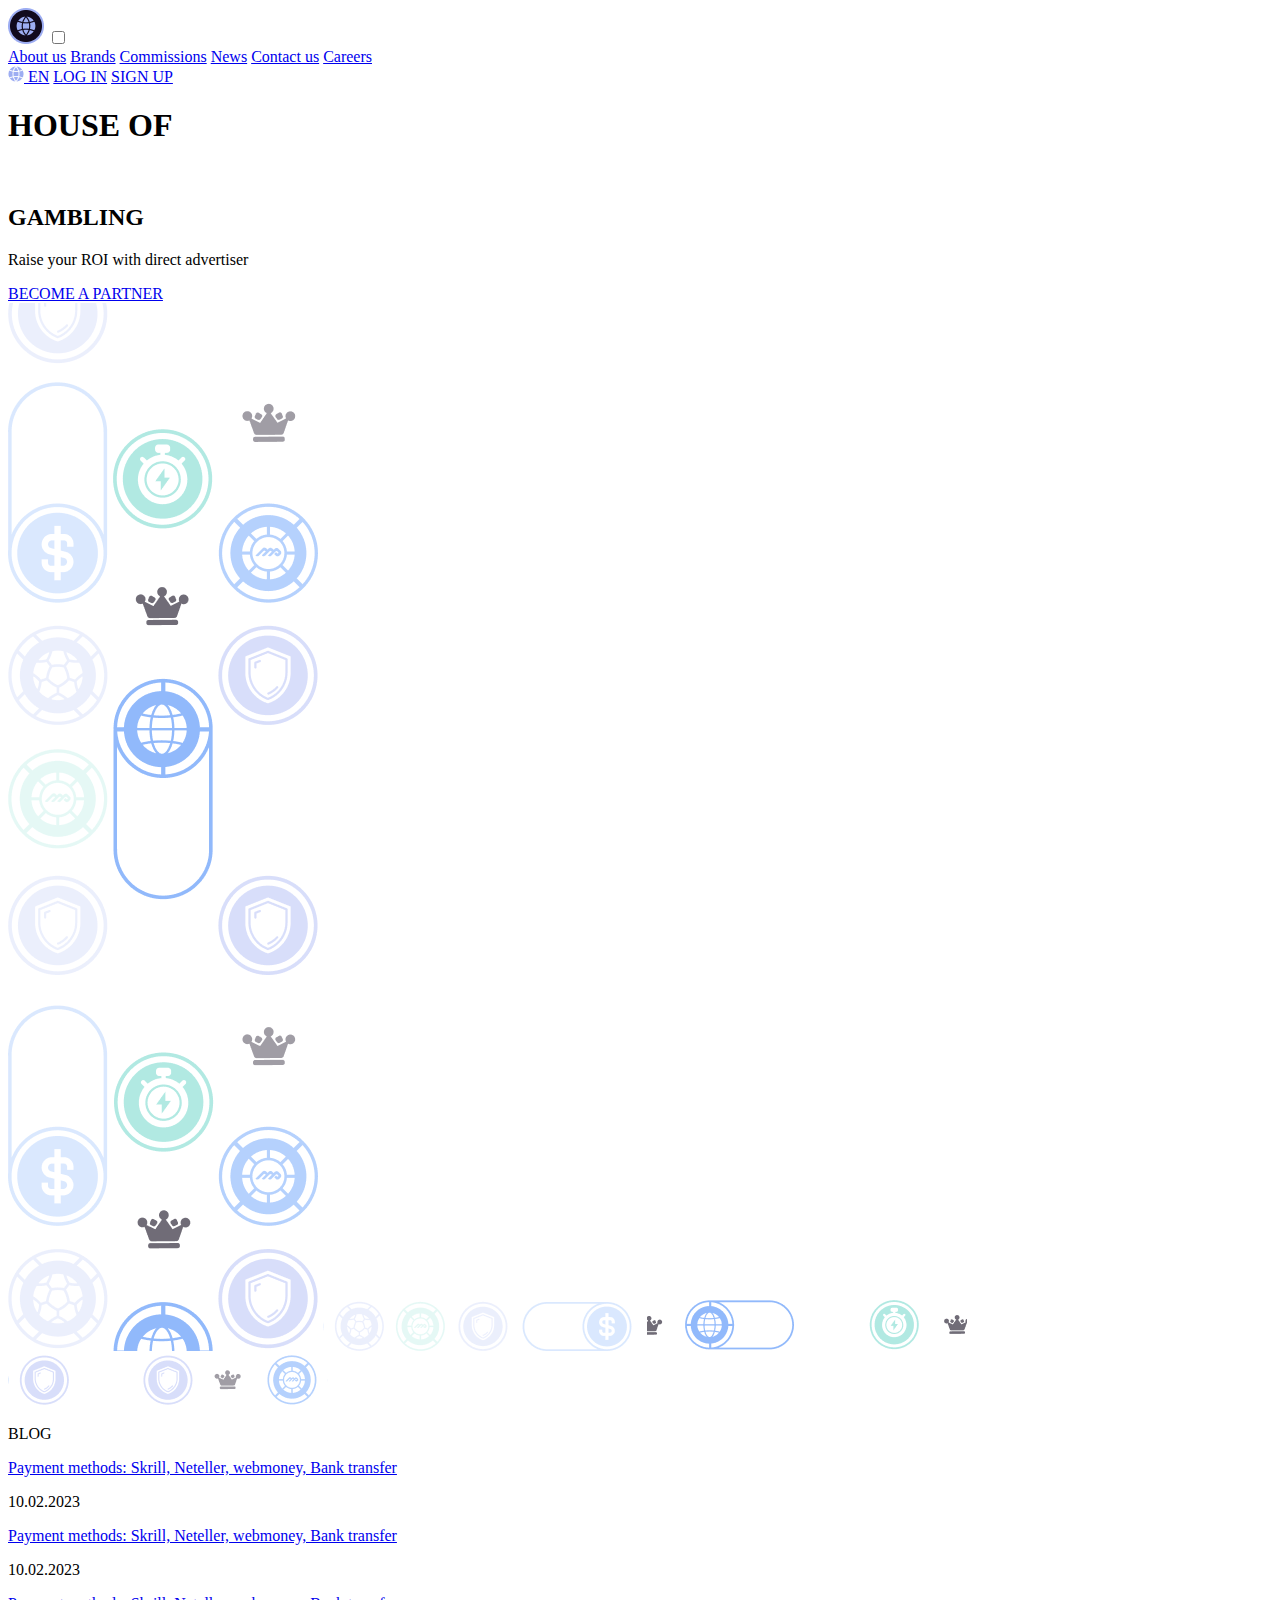
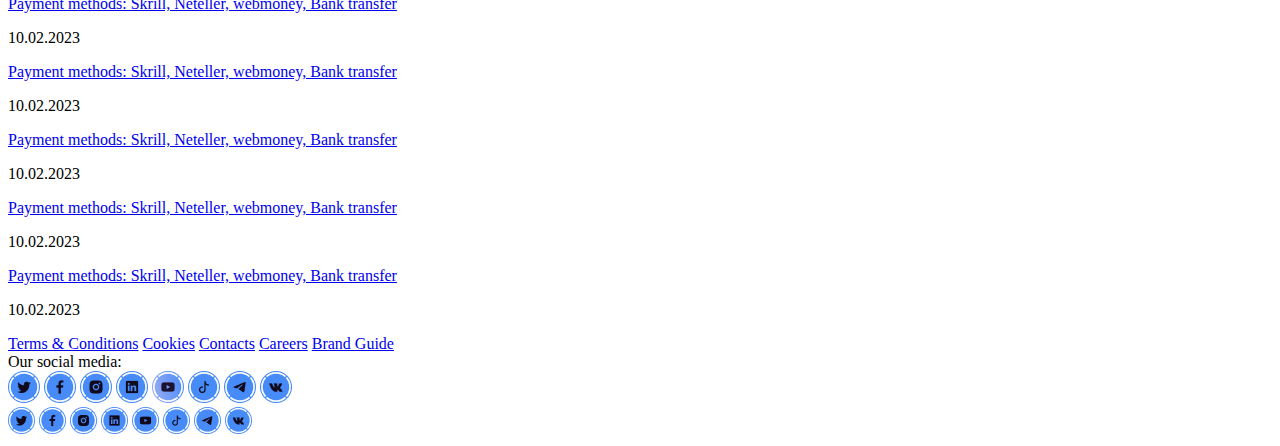
==== index.html @ f55d9c50 "Update and rename Index.html to index.html" ====
<!DOCTYPE html>
<html lang="en">
<head>
    <meta charset="utf-8">
    <meta name="viewport" content="width=device-width, initial-scale=1.0">
    <title>Test</title>
    <link href="css/css1.css" rel="stylesheet">
     <link rel="stylesheet" href="./font-awesome/css/font-awesome.min.css">
    <link href='https://fonts.googleapis.com/css?family=Lexend' rel='stylesheet'>




</head>
<body>


<div class="content">

<header>


        <div class="menu">

    <div class= "menu_header" >
        <a href="#" class="lang3" ><img src="images/btn.png" alt="lang"></a>

        <input id="menu__toggle" type="checkbox"/>

        <label class="menu__btn" for="menu__toggle">
            <span></span>
        </label>
        <div class="menu__box">
                <a href="#" class="text ref" >About us</a>
                <a href="#" class="text ref" >Brands</a>
                <a href="#" class="text ref" >Commissions</a>
                <a href="#" class="text ref" >News</a>
                <a href="#" class="text ref" >Contact us</a>
                <a href="#" class="text ref">Careers</a>
<div class="login">
            <span class="lang lang4"><img class="icon" src="images/Planet.png" alt="lang"><a href="#" id="add" onClick='this.innerHTML=="RU" ? this.innerHTML="EN" : this.innerHTML="RU"' class="text  lang1 decoration"> <span>EN</span></a></span>
                <span><a href="#"class="text lang lang2 decoration"  >LOG IN</a></span>
                <span><a href="#" class="text lang decoration"  >SIGN UP</a></span>
</div>
        </div>
        </div>

        </div>




</header>


    <div class="homepage">



<div class="content1">
    <div class="title">

        <h1 class="Text4 white">HOUSE OF</h1>
    <br><h2 class=" Text4 blue">GAMBLING</h2>
    <p class="Text5 white">Raise your ROI  with direct  advertiser</p>
    <a href="#" class="white Text6 "> BECOME A PARTNER</a>
    </div>

</div>
        <div class="colon">
            <img  class = "animate1 anim" src="images/1.png" alt="animate">
            <img class = "animate2"  src="images/2.png" alt="animate">
            <img class = "animate1 anim2" src="images/3.png" alt="animate">
            <img  class = "animate3 anim3" src="images/V1.png" alt="animate">
            <img class = "animate4"  src="images/V2.png" alt="animate">
            <img class = "animate3 anim5" src="images/V3.png" alt="animate">

        </div>

<div class="blog2">
    <p class="Text1">BLOG</p>
    <div class="blog3">

    <div class="scroll scrollblock">

        <div class="blog1 ">

        <a href="#" class="Text2 ">Payment methods: Skrill, Neteller, webmoney, Bank transfer</a><p class="Text3">10.02.2023</p>

    </div>

    <div class="blog1">
        <a href="#" class="Text2 ">Payment methods: Skrill, Neteller, webmoney, Bank transfer</a><p class="Text3">10.02.2023</p>

    </div>

    <div class="blog1">
        <a href="#" class="Text2 ">Payment methods: Skrill, Neteller, webmoney, Bank transfer</a><p class="Text3">10.02.2023</p>

    </div>

    <div class="blog1">
        <a href="#" class="Text2">Payment methods: Skrill, Neteller, webmoney, Bank transfer</a><p class="Text3">10.02.2023</p>

    </div>

    <div class="blog1">
        <a href="#" class="Text2">Payment methods: Skrill, Neteller, webmoney, Bank transfer</a><p class="Text3">10.02.2023</p>

    </div>

    <div class="blog1">
        <a href="#" class="Text2">Payment methods: Skrill, Neteller, webmoney, Bank transfer</a><p class="Text3">10.02.2023</p>
    </div>

    <div class="blog1">
        <a href="#" class="Text2">Payment methods: Skrill, Neteller, webmoney, Bank transfer</a><p class="Text3">10.02.2023</p>

    </div>

    </div>

    </div>

</div>

</div>


<footer class="fborder">
    <div class="">
        <div class="row">
    <div class="footmenu">

        <a href="#" class="foot ">Terms & Conditions</a>
        <a href="#" class="foot ">Cookies</a>
        <a href="#" class="foot ">Contacts</a>
        <a href="#" class="foot ">Careers</a>
        <a href="#" class="foot ">Brand Guide</a>
    </div>
    <div class="social">
        <div class="socialtitle text7">Our social media:</div>

        <div class="social">
        <span class=""><a href="#" class="overlay"><img src="images/twitter.png" alt="twitter"></a></span>
        <span class=""><a href="#" class="overlay"><img src="images/facebook.png" alt="facebook"></a></span>
        <span class=""><a href="#" class="overlay"><img src="images/instagram.png" alt="instagram"></a></span>
        <span class=""><a href="#" class="overlay"><img src="images/linkidn.png" alt="linkidn"></a></span>
        <span class=""><a href="#" class="overlay"><img src="images/youtube.png" alt="youtube"></a></span>
        <span class=""><a href="#" class="overlay"><img src="images/tiktok.png" alt="tiktok"></a></span>
        <span class=""><a href="#" class="overlay"><img src="images/telegram.png" alt="telegram"></a></span>
        <span class=""><a href="#" class="overlay"><img src="images/vk.png" alt="vk"></a></span>
            <div class="social1">
            <span ><a href="#" class="overlay1"><img src="images/tw.png" alt="twitter"></a></span>
            <span ><a href="#" class="overlay1"><img src="images/fa.png" alt="facebook"></a></span>
            <span ><a href="#" class="overlay1"><img src="images/in.png" alt="instagram"></a></span>
            <span ><a href="#" class="overlay1"><img src="images/li.png" alt="linkidn"></a></span>
            <span ><a href="#" class="overlay1"><img src="images/you.png" alt="youtube"></a></span>
            <span ><a href="#" class="overlay1"><img src="images/tik.png" alt="tiktok"></a></span>
            <span ><a href="#" class="overlay1"><img src="images/teleg.png" alt="telegram"></a></span>
            <span ><a href="#" class="overlay1"><img src="images/vks.png" alt="vk"></a></span>
            </div>
        </div>

    </div>
        </div>
    </div>
    </footer>
    </div>

</body>
</html>
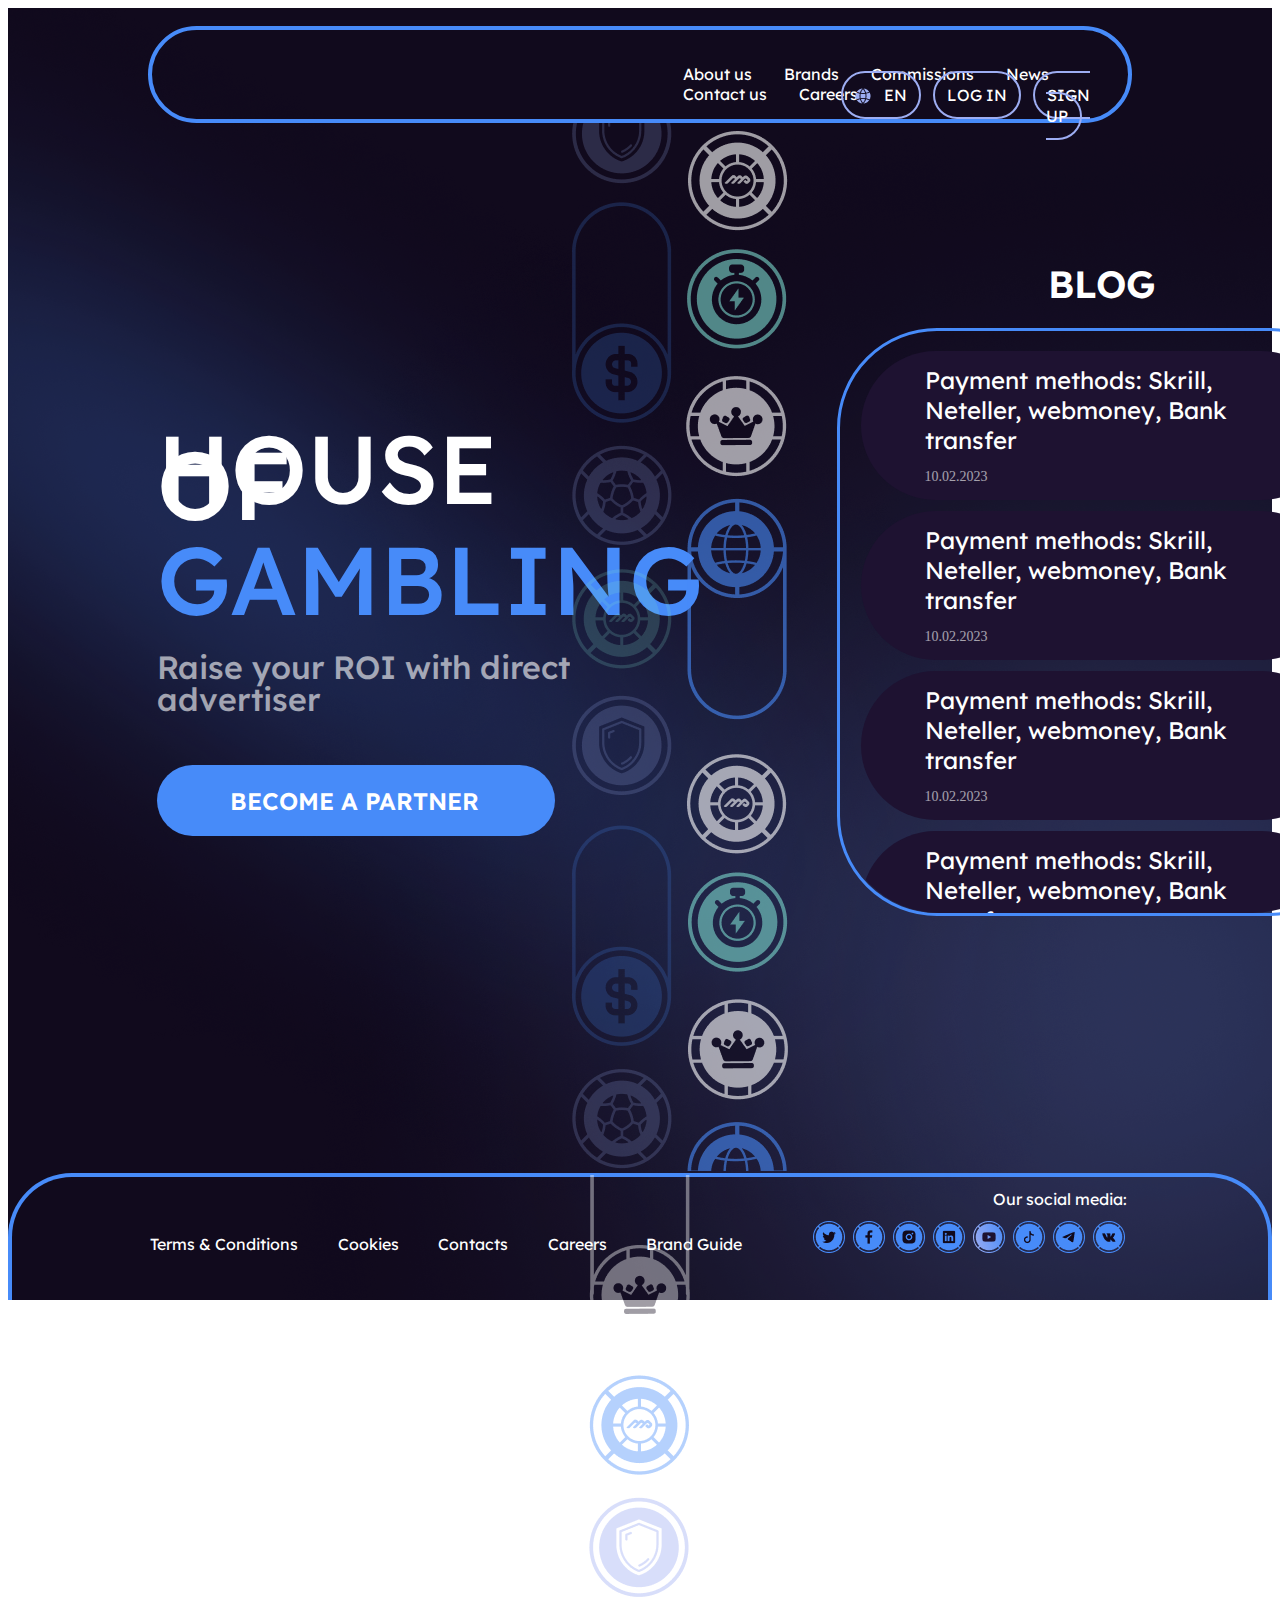
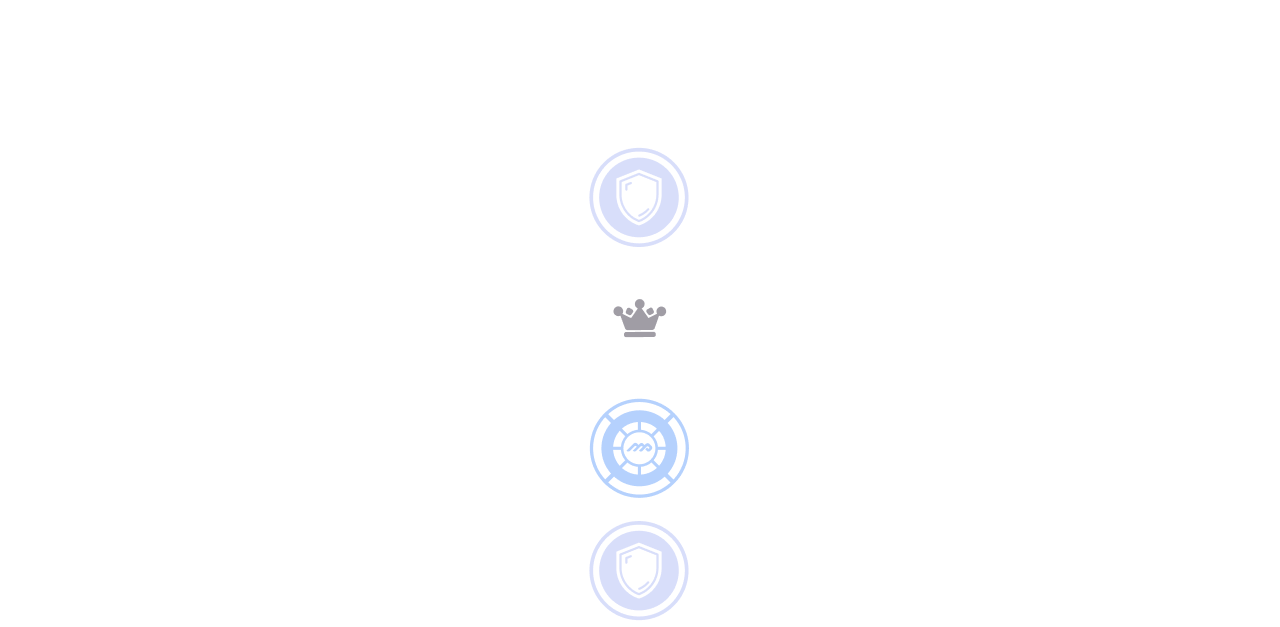
==== commit f08d266c: "Update index.html" ====
--- a/index.html
+++ b/index.html
@@ -4,7 +4,7 @@
     <meta charset="utf-8">
     <meta name="viewport" content="width=device-width, initial-scale=1.0">
     <title>Test</title>
-    <link href="css/css1.css" rel="stylesheet">
+    <link href="css.css" rel="stylesheet">
      <link rel="stylesheet" href="./font-awesome/css/font-awesome.min.css">
     <link href='https://fonts.googleapis.com/css?family=Lexend' rel='stylesheet'>
 
--- a/css.css
+++ b/css.css
@@ -0,0 +1,782 @@
+@font-face {
+    font-family: "FuturaPTBoldObl";
+    src: url("/fonts/FuturaPTBoldObl/FuturaPTBoldObl.eot");
+    src: url("/fonts/FuturaPTBoldObl/FuturaPTBoldObl.eot?#iefix")format("embedded-opentype"),
+    url("/fonts/FuturaPTBoldObl/FuturaPTBoldObl.woff") format("woff"),
+    url("/fonts/FuturaPTBoldObl/FuturaPTBoldObl.ttf") format("truetype");
+    font-style: normal;
+    font-weight: normal;
+}
+
+
+
+
+.content {
+
+    margin: 0;
+    padding: 0;
+   padding-top: 18px;
+    background: url(../images/DotLight.png),url(../images/DotLight2.png) #110A1D;
+    background-position: left 0px top 0px,right 0px bottom 0px;
+background-repeat: no-repeat,no-repeat;
+
+
+
+
+}
+
+.text,.text7{
+    font-size: 16px;
+    color: #ffffff;
+    text-decoration: none;
+    font-family: 'Lexend', serif;
+    font-weight: 400;
+    line-height: 20px;
+    letter-spacing: 0em;
+    text-align: left;
+
+}
+.white{
+    color: #ffffff;
+}
+.ref:hover{
+    text-decoration: none;
+    color: #ffffff;
+}
+.lang{
+    border: 2px solid #9DADF2;
+    padding: 12px;
+    border-radius: 24px;
+    margin-right: 8px;
+    font-family: 'Lexend',Serif;
+    font-size: 16px;
+    font-weight: 400;
+    line-height: 20px;
+    letter-spacing: 0em;
+    text-align: center;
+
+}
+.lang:hover {
+    border-color: #478BF9;
+    background-color:#478BF9;
+    border-radius: 24px;
+    font-size: 16px;
+    color: #ffffff;
+    text-decoration: none;
+}
+.icon{
+    padding-bottom: 2px;
+    margin-right: 9px;
+    vertical-align: middle;
+
+}
+.sign{
+    position: absolute;
+    top: 34px;
+    left: 1311px;
+}
+.content1{
+    display: inline-block;
+}
+.content12{
+    width: 30%;
+}
+.foot {
+    font-size: 16px;
+    color: #ffffff;
+    text-decoration: none;
+    font-family: 'Lexend', serif;
+    font-weight: 400;
+    line-height: 20px;
+    letter-spacing: 0em;
+    text-align: center;
+    margin-right: 36px;
+    padding-bottom: -1px;
+}
+.foot:hover{
+    color: #478BF9;
+    text-decoration: underline #478BF9;
+
+}
+.fborder{
+    border-radius: 64px 64px 0px 0px;
+    border-right: 4px solid #478BF9;
+    border-left: 4px solid #478BF9;
+    border-top: 4px solid #478BF9;
+    height: 83px;
+    padding-top: 40px;
+    padding-right: 123px;
+    padding-left: 120px;
+}
+.footmenu {
+    padding-top: 17px;
+    text-align: left;
+    padding-left: 18px;
+    font-size: 14px;
+}
+.login{
+    text-align: right;
+    margin-top: -19px;
+    margin-right: -10px;
+}
+.menu {
+    border: 4px solid #478BF9;
+    padding: 1px 48px 22px 48px;
+    border-radius: 64px;
+    height: 66px;
+    margin-left: 140px;
+    margin-right: 140px;
+}
+.ref{
+    margin-right: 28px;
+}
+
+.socialtitle{
+    text-align: right;
+    font-family: 'Lexend',Serif;
+    font-size: 16px;
+    font-weight: 400;
+    line-height: 20px;
+    letter-spacing: 0em;
+    text-align: right;
+    margin-top: -77px;
+    margin-right: 10px;
+}
+.social  {
+    text-align: right;
+    margin-top:12px ;
+    margin-right: 8px;
+
+}
+
+.overlay:hover{
+    opacity: 50%;
+
+}
+.overlay{
+    margin-right: 4px;
+}
+
+.scroll{
+    overflow-y:scroll;
+    padding-top: 19px;
+    height: 563px;
+    margin-right: 13px;
+    border-radius: 100px;
+
+
+}
+.blog3{
+    border-radius: 100px;
+    border: 3px solid #478BF9;
+    width: 525px;
+    margin-left: 7px;
+    margin-top: -18px;
+
+
+}
+
+.homepage{
+    height: 1050px;
+    display: inline-flex;
+    width: 100%;
+
+}
+.Text1{
+    font-size: 38px;
+    color: #ffffff;
+    font-family: 'Lexend', serif;
+    font-weight: 600;
+    text-align: left;
+    margin-left: 218px;
+    margin-top: 31px;
+}
+
+.Text2{
+    font-size: 24px;
+    color: #ffffff;
+    font-family: 'Lexend', serif;
+    font-weight: 400;
+    text-decoration: none;
+}
+.Text2:hover{
+    color: #ffffff;
+    text-decoration: none;
+}
+.blog2{
+    width: 35%;
+    margin-top: 106px;
+}
+.colon{
+    width: 20%;
+}
+.content1{
+    width: 45%;
+}
+.Text3{
+    font-size: 14px;
+    color: #ffffff;
+    font-family: 'Futura PT',serif;
+    font-weight: 450;
+    line-height: 16px;
+    opacity: 60%;
+}
+.blog1{
+    border-radius: 196px;
+    background: #1E1231;
+    padding: 14px 64px 1px 64px;
+    margin: 1px 16px 11px 21px;
+}
+.blog1:hover{
+    background: #478BF9;
+}
+::-webkit-scrollbar-button {
+    background-repeat:no-repeat;
+    width:5px;
+    height:0px;
+    margin-right: 50px;
+}
+
+::-webkit-scrollbar-track {
+    background-color:#505065;
+    margin:100px 0;
+    border-radius: 8px;
+
+}
+
+::-webkit-scrollbar-thumb {
+    border-radius: 8px;
+    background-color:#478BF9;
+    height:12px;
+
+}
+::-webkit-resizer{
+    background-repeat:no-repeat;
+    width:8px;
+    height:10px;
+}
+
+::-webkit-scrollbar{
+    width: 8px;
+}
+
+.Text4{
+    font-size: 96px;
+    font-family: 'Lexend',serif;
+    font-weight: 500;
+    line-height: 16px;
+    display: inline-block;
+    margin-top: 0px;
+}
+.blue{
+    color:#478BF9;
+    margin-top: 15px;
+}
+.title{
+    margin-top: 337px;
+    margin-left: 149px;
+}
+.Text5{
+    font-size: 32px;
+    font-family: 'Lexend',serif;
+    font-weight: 500;
+    line-height: 32px;
+    margin-top: -16px;
+    margin-bottom: 70px;
+    opacity: 60%;
+
+
+
+}
+.Text6{
+    font-size: 24px;
+    font-family: 'Lexend',serif;
+    font-weight: 600;
+    line-height: 32px;
+    text-align: center;
+    padding: 21px 76px 20px 73px;
+    background: #478BF9;
+    border-radius: 48px;
+    text-decoration: none;
+
+}
+.Text6:hover{
+    color: white;
+    text-decoration: none;
+}
+
+
+.animate1{
+    animation-direction: alternate;
+    animation-duration: 1s;
+    animation-name: move;
+    animation-iteration-count: infinite;
+    animation-timing-function:linear;
+
+}
+.animate2{
+    animation-direction: alternate;
+    animation-name: move1;
+    animation-duration: 1s;
+    animation-iteration-count: infinite;
+    animation-timing-function: linear;
+    margin-left: 10px
+
+
+}
+.anim{
+    margin-left: -5px;
+}
+.anim2{
+    margin-left: 12px;
+}
+
+@keyframes move {
+    from {
+        margin-top: 20px;
+    }
+    to {
+        margin-bottom: 20px;
+    }
+}
+@keyframes move1 {
+    from {
+        margin-bottom: 20px;
+    }
+    to {
+        margin-top: 20px;
+    }
+}
+.image{
+    position: absolute;
+    top: 72px;
+    left: 0px;
+}
+.image2{
+    position: absolute;
+    top: 73px;
+    right: 0px;
+
+}
+
+.blog4{
+    margin-top: -23px;
+}
+.menu_header {
+    padding-top: 13px;
+    padding-left: 483px;
+
+}
+.lang4{
+margin-left: 120px;}
+
+@media all and (min-width:700px){
+    .animate3,.animate4{
+        display: none;
+    }
+    .overlay1,.lang3{
+        display: none;
+    }
+    .shine,.shine2{
+        display: none;
+    }
+
+    .menu__btn{
+        display: none;
+    }
+    #menu__toggle {
+        opacity: 0;
+    }
+
+
+
+
+}
+
+
+@media all and (max-width:400px) {
+    .menu_header{
+        padding: 0;
+    }
+    ::-webkit-scrollbar{
+        width: 3px;
+    }
+    .content {
+
+        background: url(../images/phone1.png),url(../images/phone2.png) #110A1D;
+        background-position: left 0px top 0px,right 0px bottom 0px;
+        background-repeat: no-repeat,no-repeat;
+        width: 320px;
+
+
+
+    }
+    .content1,.colon,.blog2{
+    width: 100%;}
+
+    .Text6     {
+        font-size: 18px;
+        padding: 8px 58px 11px 57px;
+        width: 184px;
+        display: inline-block;
+        text-align: center;
+        margin-bottom: 35px;
+        margin-left: 0px;
+    }
+    .blog2{
+        margin-top: 33px;
+        margin-left: -10px;
+    }
+
+    .overlay1{
+        margin-right: 4px;
+
+    }
+.overlay1:hover{
+    opacity:50%;
+}
+
+    .lang{
+        display: none;
+    }
+
+    .image, .image2 {
+        display: none;
+    }
+
+    .lang3 {
+        width: 36px;
+        height: 36px;
+    }
+
+    .shine {
+        position: absolute;
+        top: 10px;
+        left: -16px;
+    }
+
+    .shine2 {
+        position: absolute;
+        top: 783px;
+        left: 0px;
+    }
+
+    .text {
+        display: block;
+        border-radius: 28px;
+        border: 2px solid #478BF9;
+        padding: 13px 20px 13px 20px;
+        margin-bottom: 5px;
+    }
+
+    .ref {
+        width: 300px;
+    }
+
+    .login {
+        text-align: left;
+    }
+
+    .menu-header {
+        margin-top: 30px;
+
+    }
+
+    .menu {
+        margin-left: 9px;
+        margin-right: 10px;
+        height: 54px;
+        margin-top: -10px;
+        border: 2px solid #478BF9;
+        padding: 0px 1px 0px 17px;
+    }
+
+    .Text4 {
+        font-size: 46px;
+        text-align: center;
+        padding: 0;
+        display: block;
+        margin-bottom: 0px;
+
+    }
+
+    .title {
+        margin-top: 86px;
+        margin-right: 12px;
+        margin-left: 10px;
+
+    }
+
+    .Text5 {
+        font-size: 20px;
+        text-align: center;
+        margin-bottom: 16px;
+        margin-left: 0px;
+        margin-top: 27px;
+
+
+    }
+
+
+
+    .animate1, .animate2 {
+        display: none;
+    }
+
+    .blog3 {
+        border-radius: 50px;
+        width: 295px;
+        margin-left: 19px;
+
+    }
+
+    .colon {
+        margin-left: -10px;
+    }
+
+    .Text2 {
+        font-size: 16px;
+        padding-bottom: 6px;
+
+    }
+
+    .Text1 {
+        margin-left: 124px;
+        font-size: 32px;
+        margin-bottom: 36px;
+    }
+
+
+
+    .blog1 {
+
+        padding: 9px 16px 1px 25px;
+        margin: 15px 6px 23px 18px;
+        border-radius: 40px;}
+
+    .scroll {
+        margin-right: 3px;
+        padding-top: 0px;
+        height: 416px;
+    }
+
+    .Text3 {
+        margin-top: 8px;
+        margin-bottom: 4px;
+
+    }
+
+.anim{
+    margin-left: -75px;
+}
+
+    .animate3 {
+        animation-direction: alternate;
+        animation-duration: 2s;
+        animation-name: move2;
+        animation-iteration-count: infinite;
+        animation-timing-function: linear;
+
+    }
+
+    .animate4 {
+        animation-direction: alternate;
+        animation-name: move3;
+        animation-duration: 2s;
+        animation-iteration-count: infinite;
+        animation-timing-function: linear;
+
+
+    }
+
+    @keyframes move2 {
+        from {
+            margin-left: 20px;
+        }
+        to {
+            margin-right: 20px;
+        }
+    }
+    @keyframes move3 {
+        from {
+            margin-right: 20px;
+        }
+        to {
+            margin-left: 20px;
+        }
+    }
+    .homepage{
+        width: 320px;
+            display:inline;
+            width: 100%;
+
+    }
+
+    .foot {
+        font-size: 14px;
+        display: block;
+        text-align: left;
+        margin-bottom: 2px;
+
+    }
+
+    .fborder {
+        padding: 0px;
+        height: 233px;
+        margin-top: 119px;
+        height: 229px;
+        border: 2px solid #478BF9;
+        background-color: #1E1231;
+        border-radius: 39px 39px 0px 0px;
+
+    }
+
+    .socialtitle {
+        text-align: left;
+        margin-top: 18px;
+        margin-left: 17px;
+        font-size: 14px;
+    }
+
+    .overlay {
+        display: none;
+    }
+
+    .social {
+        text-align: left;
+        margin-bottom: 30px;
+    }
+
+    .button1 {
+        color: white;
+    }
+
+    .text {
+        font-size: 18px;
+    }
+
+    .logo {
+        display: none;
+    }
+
+
+
+
+    .social1 {
+        margin-left: 8px;
+        text-align: center;
+        margin-top: -2px;
+    }
+
+    /* скрываем чекбокс */
+    #menu__toggle {
+        opacity: 0;
+    }
+
+    /* стилизуем кнопку */
+    .menu__btn {
+        display: block; /* используем flex для центрирования содержимого */
+        align-items: center; /* центрируем содержимое кнопки */
+        position: absolute;
+        top: 44px;
+        left: 276px;
+        width: 20px;
+        height: 26px;
+        cursor: pointer;
+        z-index: 2;
+    }
+
+    /* добавляем "гамбургер" */
+    .menu__btn > span,
+    .menu__btn > span::before,
+    .menu__btn > span::after {
+        display: block;
+        position: absolute;
+        width: 100%;
+        height: 2px;
+        background-color: #f4f4f5;
+    }
+
+    .menu__btn > span::before {
+        content: '';
+        top: -8px;
+    }
+
+    .menu__btn > span::after {
+        content: '';
+        top: 8px;
+    }
+
+    /* контейнер меню */
+    .menu__box {
+        display: block;
+        position: fixed;
+        visibility: hidden;
+        top: 81px;
+        left: -100%;
+        width: 320px;
+        height: 100%;
+        margin: 0;
+        padding: 15px 0 80px 8px;
+        list-style: none;
+        text-align: center;
+        background-color: #110A1D;
+        box-shadow: 1px 0px 6px rgba(0, 0, 0, .2);
+        z-index: 1;
+    }
+
+    /* элементы меню */
+    .ref {
+        display: block;
+        padding: 16px 0px 10px 18px;
+        margin-left: 10px;
+        width: 278px;
+        margin-top: 5px;
+
+    }
+
+    .lang3 {
+        position: absolute;
+        top: 26px;
+        left: 228px;
+    }
+
+
+    .lang2 {
+        margin-top: 47px;
+    }
+
+    .lang {
+        font-size: 16px;
+        text-align: center;
+        margin-left: 13px;
+        margin-right: 19px;
+    }
+
+    .lang1 {
+        display: none;
+    }
+
+    .ref:hover {
+        background-color: #478BF9;
+    }
+
+    #menu__toggle:checked ~ .menu__btn > span {
+        transform: rotate(45deg);
+    }
+
+    #menu__toggle:checked ~ .menu__btn > span::before {
+        top: 0;
+        transform: rotate(0);
+    }
+
+    #menu__toggle:checked ~ .menu__btn > span::after {
+        top: 0;
+        transform: rotate(90deg);
+    }
+
+    #menu__toggle:checked ~ .menu__box {
+        visibility: visible;
+        left: 0;
+    }
+}
